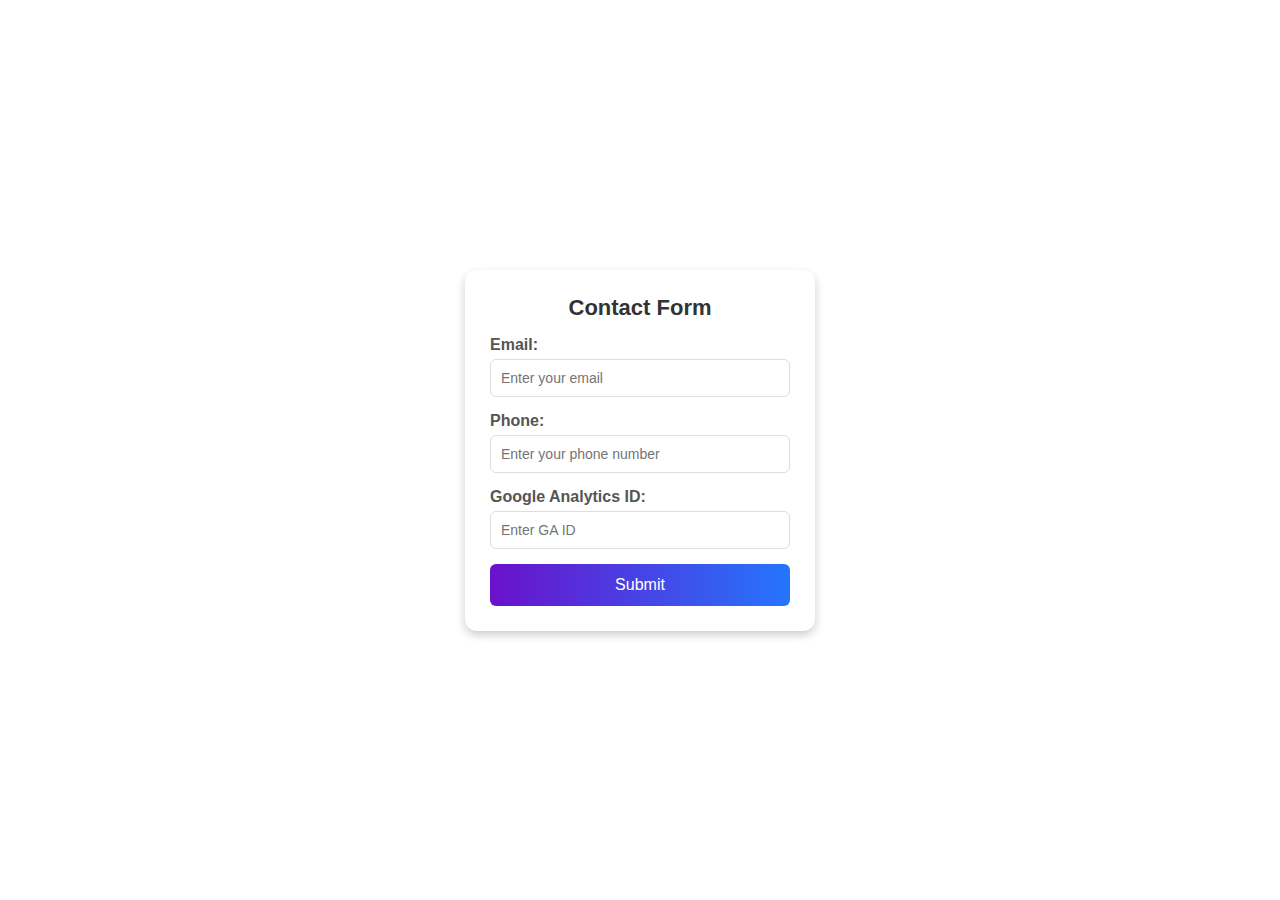
==== index.html @ d7fa705d "Update and rename dummyWebsite.html to index.html" ====
<!DOCTYPE html>
<html lang="en">
<head>
<meta charset="UTF-8">
<meta name="viewport" content="width=device-width, initial-scale=1.0">
<title>Modern Form</title>
<style>
    /* Reset Styles */
    * {
        box-sizing: border-box;
        margin: 0;
        padding: 0;
        font-family: 'Arial', sans-serif;
    }

    /* Body Styling */
    body {
        display: flex;
        justify-content: center;
        align-items: center;
        height: 100vh;
    }

    /* Form Container */
    .form-container {
        background: white;
        padding: 25px;
        width: 350px;
        border-radius: 12px;
        box-shadow: 0 4px 10px rgba(0, 0, 0, 0.2);
        text-align: center;
    }

    /* Form Heading */
    .form-container h2 {
        margin-bottom: 15px;
        font-size: 22px;
        color: #333;
    }

    /* Input Fields */
    .form-group {
        text-align: left;
        margin-bottom: 15px;
    }

    .form-group label {
        display: block;
        font-weight: bold;
        margin-bottom: 5px;
        color: #555;
    }

    .form-group input {
        width: 100%;
        padding: 10px;
        border: 1px solid #ddd;
        border-radius: 6px;
        font-size: 14px;
        transition: all 0.3s ease;
    }

    .form-group input:focus {
        border-color: #6a11cb;
        outline: none;
        box-shadow: 0 0 5px rgba(106, 17, 203, 0.5);
    }

    /* Submit Button */
    .submit-btn {
        width: 100%;
        background: linear-gradient(to right, #6a11cb, #2575fc);
        color: white;
        border: none;
        padding: 12px;
        border-radius: 6px;
        font-size: 16px;
        cursor: pointer;
        transition: background 0.3s ease;
    }

    .submit-btn:hover {
        background: linear-gradient(to right, #2575fc, #6a11cb);
    }
</style>
</head>
<body>

<div class="form-container">
    <h2>Contact Form</h2>
    <form id="contactForm">
        <div class="form-group">
            <label for="email">Email:</label>
            <input type="email" id="email" name="email" required placeholder="Enter your email">
        </div>

        <div class="form-group">
            <label for="phone">Phone:</label>
            <input type="text" id="phone" name="phone" required placeholder="Enter your phone number">
        </div>

        <div class="form-group">
            <label for="gaId">Google Analytics ID:</label>
            <input type="text" id="gaId" name="gaId" placeholder="Enter GA ID">
        </div>

        <button type="submit" class="submit-btn">Submit</button>
    </form>
</div>

<script>
    document.getElementById("contactForm").addEventListener("submit", function(event) {
        event.preventDefault();

        // Collecting form data
        const formData = new FormData(event.target);
        const formObject = {};
        formData.forEach((value, key) => {
            formObject[key] = value;
        });

        console.log(formObject);
        alert("Form submitted successfully!");
    });
</script>

</body>
</html>
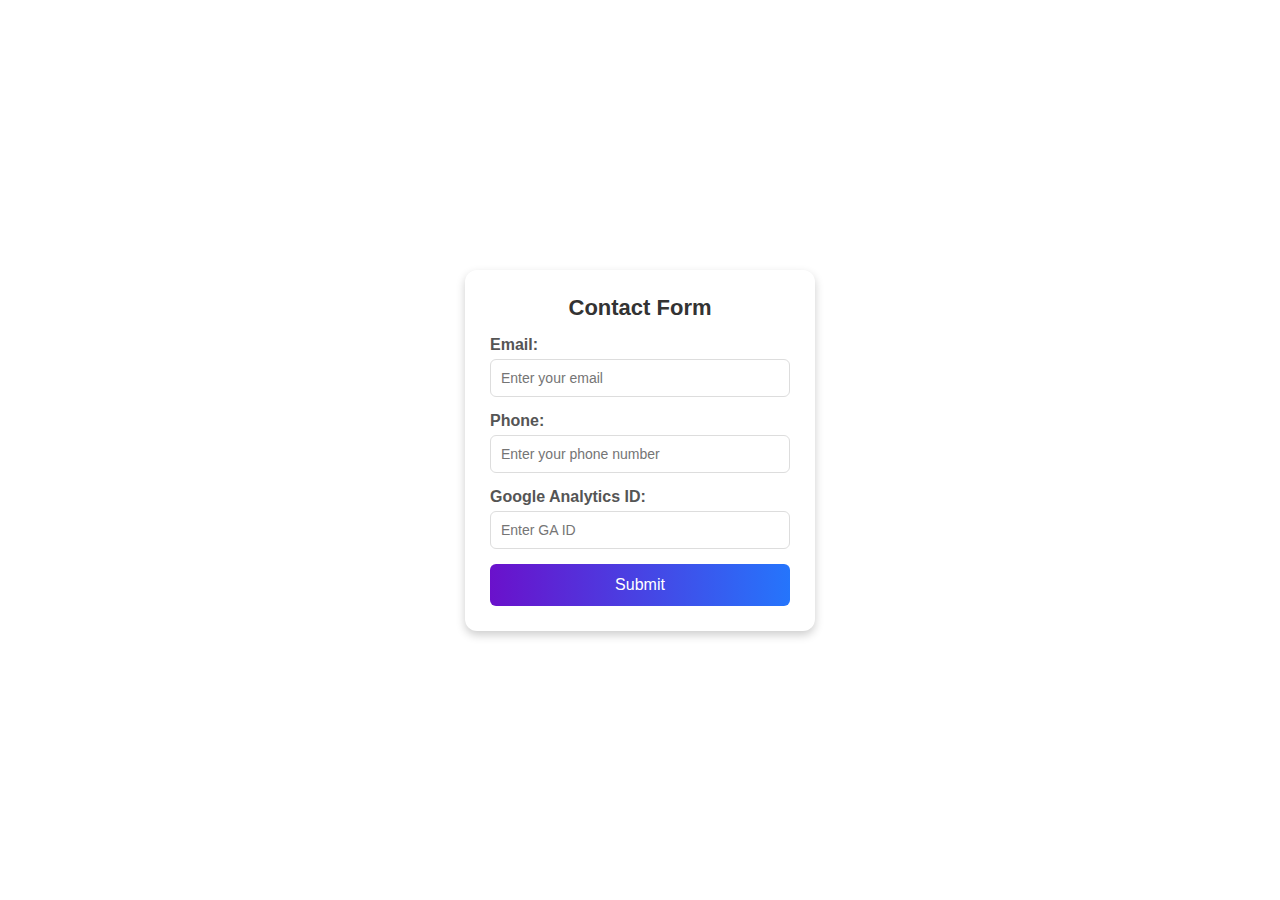
==== commit e1773cd7: "Update index.html" ====
--- a/index.html
+++ b/index.html
@@ -1,128 +1,132 @@
 <!DOCTYPE html>
 <html lang="en">
+
 <head>
-<meta charset="UTF-8">
-<meta name="viewport" content="width=device-width, initial-scale=1.0">
-<title>Modern Form</title>
-<style>
-    /* Reset Styles */
-    * {
-        box-sizing: border-box;
-        margin: 0;
-        padding: 0;
-        font-family: 'Arial', sans-serif;
-    }
+    <meta charset="UTF-8">
+    <meta name="viewport" content="width=device-width, initial-scale=1.0">
+    <title>Modern Form</title>
+    <style>
+        /* Reset Styles */
+        * {
+            box-sizing: border-box;
+            margin: 0;
+            padding: 0;
+            font-family: 'Arial', sans-serif;
+        }
 
-    /* Body Styling */
-    body {
-        display: flex;
-        justify-content: center;
-        align-items: center;
-        height: 100vh;
-    }
+        /* Body Styling */
+        body {
+            display: flex;
+            justify-content: center;
+            align-items: center;
+            height: 100vh;
+        }
 
-    /* Form Container */
-    .form-container {
-        background: white;
-        padding: 25px;
-        width: 350px;
-        border-radius: 12px;
-        box-shadow: 0 4px 10px rgba(0, 0, 0, 0.2);
-        text-align: center;
-    }
+        /* Form Container */
+        .form-container {
+            background: white;
+            padding: 25px;
+            width: 350px;
+            border-radius: 12px;
+            box-shadow: 0 4px 10px rgba(0, 0, 0, 0.2);
+            text-align: center;
+        }
 
-    /* Form Heading */
-    .form-container h2 {
-        margin-bottom: 15px;
-        font-size: 22px;
-        color: #333;
-    }
+        /* Form Heading */
+        .form-container h2 {
+            margin-bottom: 15px;
+            font-size: 22px;
+            color: #333;
+        }
 
-    /* Input Fields */
-    .form-group {
-        text-align: left;
-        margin-bottom: 15px;
-    }
+        /* Input Fields */
+        .form-group {
+            text-align: left;
+            margin-bottom: 15px;
+        }
 
-    .form-group label {
-        display: block;
-        font-weight: bold;
-        margin-bottom: 5px;
-        color: #555;
-    }
+        .form-group label {
+            display: block;
+            font-weight: bold;
+            margin-bottom: 5px;
+            color: #555;
+        }
 
-    .form-group input {
-        width: 100%;
-        padding: 10px;
-        border: 1px solid #ddd;
-        border-radius: 6px;
-        font-size: 14px;
-        transition: all 0.3s ease;
-    }
+        .form-group input {
+            width: 100%;
+            padding: 10px;
+            border: 1px solid #ddd;
+            border-radius: 6px;
+            font-size: 14px;
+            transition: all 0.3s ease;
+        }
 
-    .form-group input:focus {
-        border-color: #6a11cb;
-        outline: none;
-        box-shadow: 0 0 5px rgba(106, 17, 203, 0.5);
-    }
+        .form-group input:focus {
+            border-color: #6a11cb;
+            outline: none;
+            box-shadow: 0 0 5px rgba(106, 17, 203, 0.5);
+        }
 
-    /* Submit Button */
-    .submit-btn {
-        width: 100%;
-        background: linear-gradient(to right, #6a11cb, #2575fc);
-        color: white;
-        border: none;
-        padding: 12px;
-        border-radius: 6px;
-        font-size: 16px;
-        cursor: pointer;
-        transition: background 0.3s ease;
-    }
+        /* Submit Button */
+        .submit-btn {
+            width: 100%;
+            background: linear-gradient(to right, #6a11cb, #2575fc);
+            color: white;
+            border: none;
+            padding: 12px;
+            border-radius: 6px;
+            font-size: 16px;
+            cursor: pointer;
+            transition: background 0.3s ease;
+        }
 
-    .submit-btn:hover {
-        background: linear-gradient(to right, #2575fc, #6a11cb);
-    }
-</style>
+        .submit-btn:hover {
+            background: linear-gradient(to right, #2575fc, #6a11cb);
+        }
+    </style>
+    <script type="text/javascript" src="//cdn.evgnet.com/beacon/partnerhorizontalus/damacpoc/scripts/evergage.min.js"></script>
 </head>
+
 <body>
 
-<div class="form-container">
-    <h2>Contact Form</h2>
-    <form id="contactForm">
-        <div class="form-group">
-            <label for="email">Email:</label>
-            <input type="email" id="email" name="email" required placeholder="Enter your email">
-        </div>
+    <div class="form-container">
+        <h2>Contact Form</h2>
+        <form id="contactForm">
+            <div class="form-group">
+                <label for="email">Email:</label>
+                <input type="email" id="email" name="email" required placeholder="Enter your email">
+            </div>
 
-        <div class="form-group">
-            <label for="phone">Phone:</label>
-            <input type="text" id="phone" name="phone" required placeholder="Enter your phone number">
-        </div>
+            <div class="form-group">
+                <label for="phone">Phone:</label>
+                <input type="text" id="phone" name="phone" required placeholder="Enter your phone number">
+            </div>
 
-        <div class="form-group">
-            <label for="gaId">Google Analytics ID:</label>
-            <input type="text" id="gaId" name="gaId" placeholder="Enter GA ID">
-        </div>
+            <div class="form-group">
+                <label for="gaId">Google Analytics ID:</label>
+                <input type="text" id="gaId" name="gaId" placeholder="Enter GA ID">
+            </div>
 
-        <button type="submit" class="submit-btn">Submit</button>
-    </form>
-</div>
+            <button type="submit" class="submit-btn">Submit</button>
+        </form>
+    </div>
 
-<script>
-    document.getElementById("contactForm").addEventListener("submit", function(event) {
-        event.preventDefault();
+    <script>
+        document.getElementById("contactForm").addEventListener("submit", function (event) {
+            event.preventDefault();
 
-        // Collecting form data
-        const formData = new FormData(event.target);
-        const formObject = {};
-        formData.forEach((value, key) => {
-            formObject[key] = value;
+            // Collecting form data
+            const formData = new FormData(event.target);
+            const formObject = {};
+            formData.forEach((value, key) => {
+                formObject[key] = value;
+            });
+
+            console.log(formObject);
+            alert("Form submitted successfully!");
         });
-
-        console.log(formObject);
-        alert("Form submitted successfully!");
-    });
-</script>
+    </script>
 
 </body>
+
 </html>
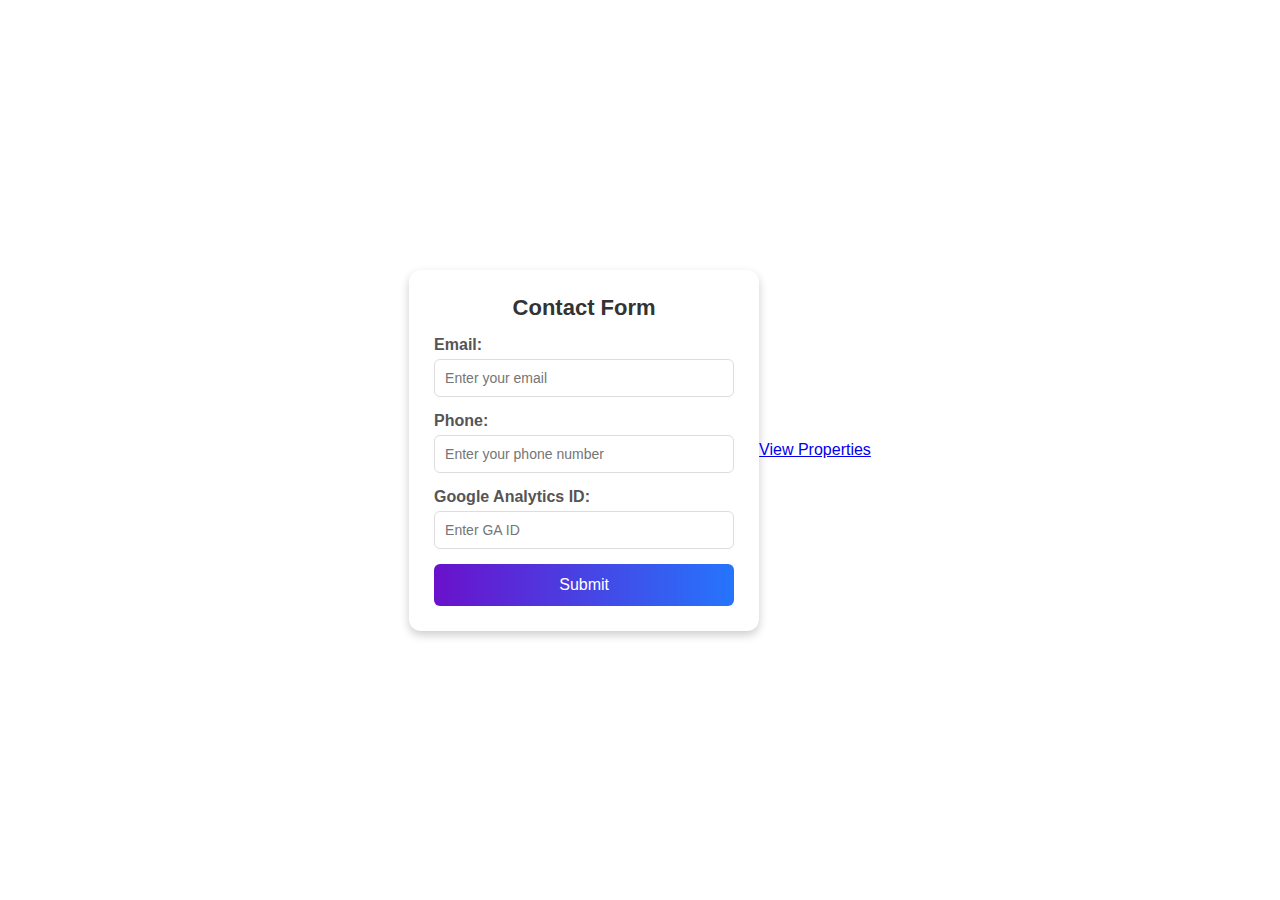
==== commit cf8d16f5: "Added carousel" ====
--- a/index.html
+++ b/index.html
@@ -4,87 +4,15 @@
 <head>
     <meta charset="UTF-8">
     <meta name="viewport" content="width=device-width, initial-scale=1.0">
-    <title>Modern Form</title>
-    <style>
-        /* Reset Styles */
-        * {
-            box-sizing: border-box;
-            margin: 0;
-            padding: 0;
-            font-family: 'Arial', sans-serif;
-        }
+    <title>DAMAC Properties</title>
+    <link rel="stylesheet" href="style.css">
+    
+    <script type="text/javascript"
+        src="//cdn.evgnet.com/beacon/partnerhorizontalus/damacpoc/scripts/evergage.min.js"></script>
 
-        /* Body Styling */
-        body {
-            display: flex;
-            justify-content: center;
-            align-items: center;
-            height: 100vh;
-        }
+    <link rel="stylesheet" href="https://cdn.jsdelivr.net/npm/swiper@11/swiper-bundle.min.css" />
 
-        /* Form Container */
-        .form-container {
-            background: white;
-            padding: 25px;
-            width: 350px;
-            border-radius: 12px;
-            box-shadow: 0 4px 10px rgba(0, 0, 0, 0.2);
-            text-align: center;
-        }
-
-        /* Form Heading */
-        .form-container h2 {
-            margin-bottom: 15px;
-            font-size: 22px;
-            color: #333;
-        }
-
-        /* Input Fields */
-        .form-group {
-            text-align: left;
-            margin-bottom: 15px;
-        }
-
-        .form-group label {
-            display: block;
-            font-weight: bold;
-            margin-bottom: 5px;
-            color: #555;
-        }
-
-        .form-group input {
-            width: 100%;
-            padding: 10px;
-            border: 1px solid #ddd;
-            border-radius: 6px;
-            font-size: 14px;
-            transition: all 0.3s ease;
-        }
-
-        .form-group input:focus {
-            border-color: #6a11cb;
-            outline: none;
-            box-shadow: 0 0 5px rgba(106, 17, 203, 0.5);
-        }
-
-        /* Submit Button */
-        .submit-btn {
-            width: 100%;
-            background: linear-gradient(to right, #6a11cb, #2575fc);
-            color: white;
-            border: none;
-            padding: 12px;
-            border-radius: 6px;
-            font-size: 16px;
-            cursor: pointer;
-            transition: background 0.3s ease;
-        }
-
-        .submit-btn:hover {
-            background: linear-gradient(to right, #2575fc, #6a11cb);
-        }
-    </style>
-    <script type="text/javascript" src="//cdn.evgnet.com/beacon/partnerhorizontalus/damacpoc/scripts/evergage.min.js"></script>
+    <script src="https://cdn.jsdelivr.net/npm/swiper@11/swiper-bundle.min.js"></script>
 </head>
 
 <body>
@@ -111,6 +39,10 @@
         </form>
     </div>
 
+    <div>
+        <a href="properties.html">View Properties</a>
+    </div>
+
     <script>
         document.getElementById("contactForm").addEventListener("submit", function (event) {
             event.preventDefault();
@@ -129,4 +61,4 @@
 
 </body>
 
-</html>
+</html>--- a/style.css
+++ b/style.css
@@ -0,0 +1,77 @@
+/* Reset Styles */
+* {
+    box-sizing: border-box;
+    margin: 0;
+    padding: 0;
+    font-family: 'Arial', sans-serif;
+}
+
+/* Body Styling */
+body {
+    display: flex;
+    justify-content: center;
+    align-items: center;
+    height: 100vh;
+}
+
+/* Form Container */
+.form-container {
+    background: white;
+    padding: 25px;
+    width: 350px;
+    border-radius: 12px;
+    box-shadow: 0 4px 10px rgba(0, 0, 0, 0.2);
+    text-align: center;
+}
+
+/* Form Heading */
+.form-container h2 {
+    margin-bottom: 15px;
+    font-size: 22px;
+    color: #333;
+}
+
+/* Input Fields */
+.form-group {
+    text-align: left;
+    margin-bottom: 15px;
+}
+
+.form-group label {
+    display: block;
+    font-weight: bold;
+    margin-bottom: 5px;
+    color: #555;
+}
+
+.form-group input {
+    width: 100%;
+    padding: 10px;
+    border: 1px solid #ddd;
+    border-radius: 6px;
+    font-size: 14px;
+    transition: all 0.3s ease;
+}
+
+.form-group input:focus {
+    border-color: #6a11cb;
+    outline: none;
+    box-shadow: 0 0 5px rgba(106, 17, 203, 0.5);
+}
+
+/* Submit Button */
+.submit-btn {
+    width: 100%;
+    background: linear-gradient(to right, #6a11cb, #2575fc);
+    color: white;
+    border: none;
+    padding: 12px;
+    border-radius: 6px;
+    font-size: 16px;
+    cursor: pointer;
+    transition: background 0.3s ease;
+}
+
+.submit-btn:hover {
+    background: linear-gradient(to right, #2575fc, #6a11cb);
+}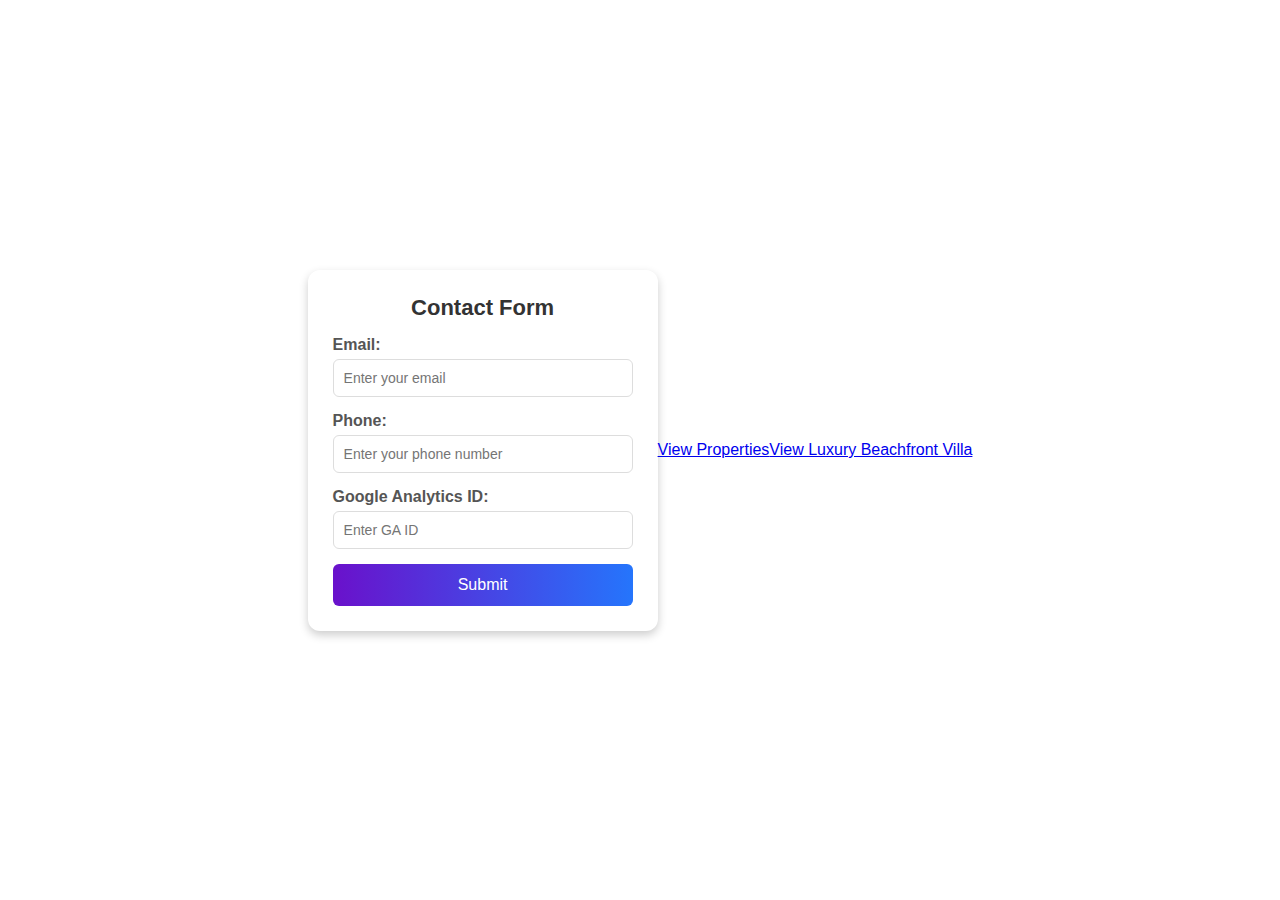
==== commit 6acbf661: "Updated index.html" ====
--- a/index.html
+++ b/index.html
@@ -43,6 +43,10 @@
         <a href="properties.html">View Properties</a>
     </div>
 
+    <div>
+        <a href="propertiesCard.html">View Luxury Beachfront Villa</a>
+    </div>
+
     <script>
         document.getElementById("contactForm").addEventListener("submit", function (event) {
             event.preventDefault();
